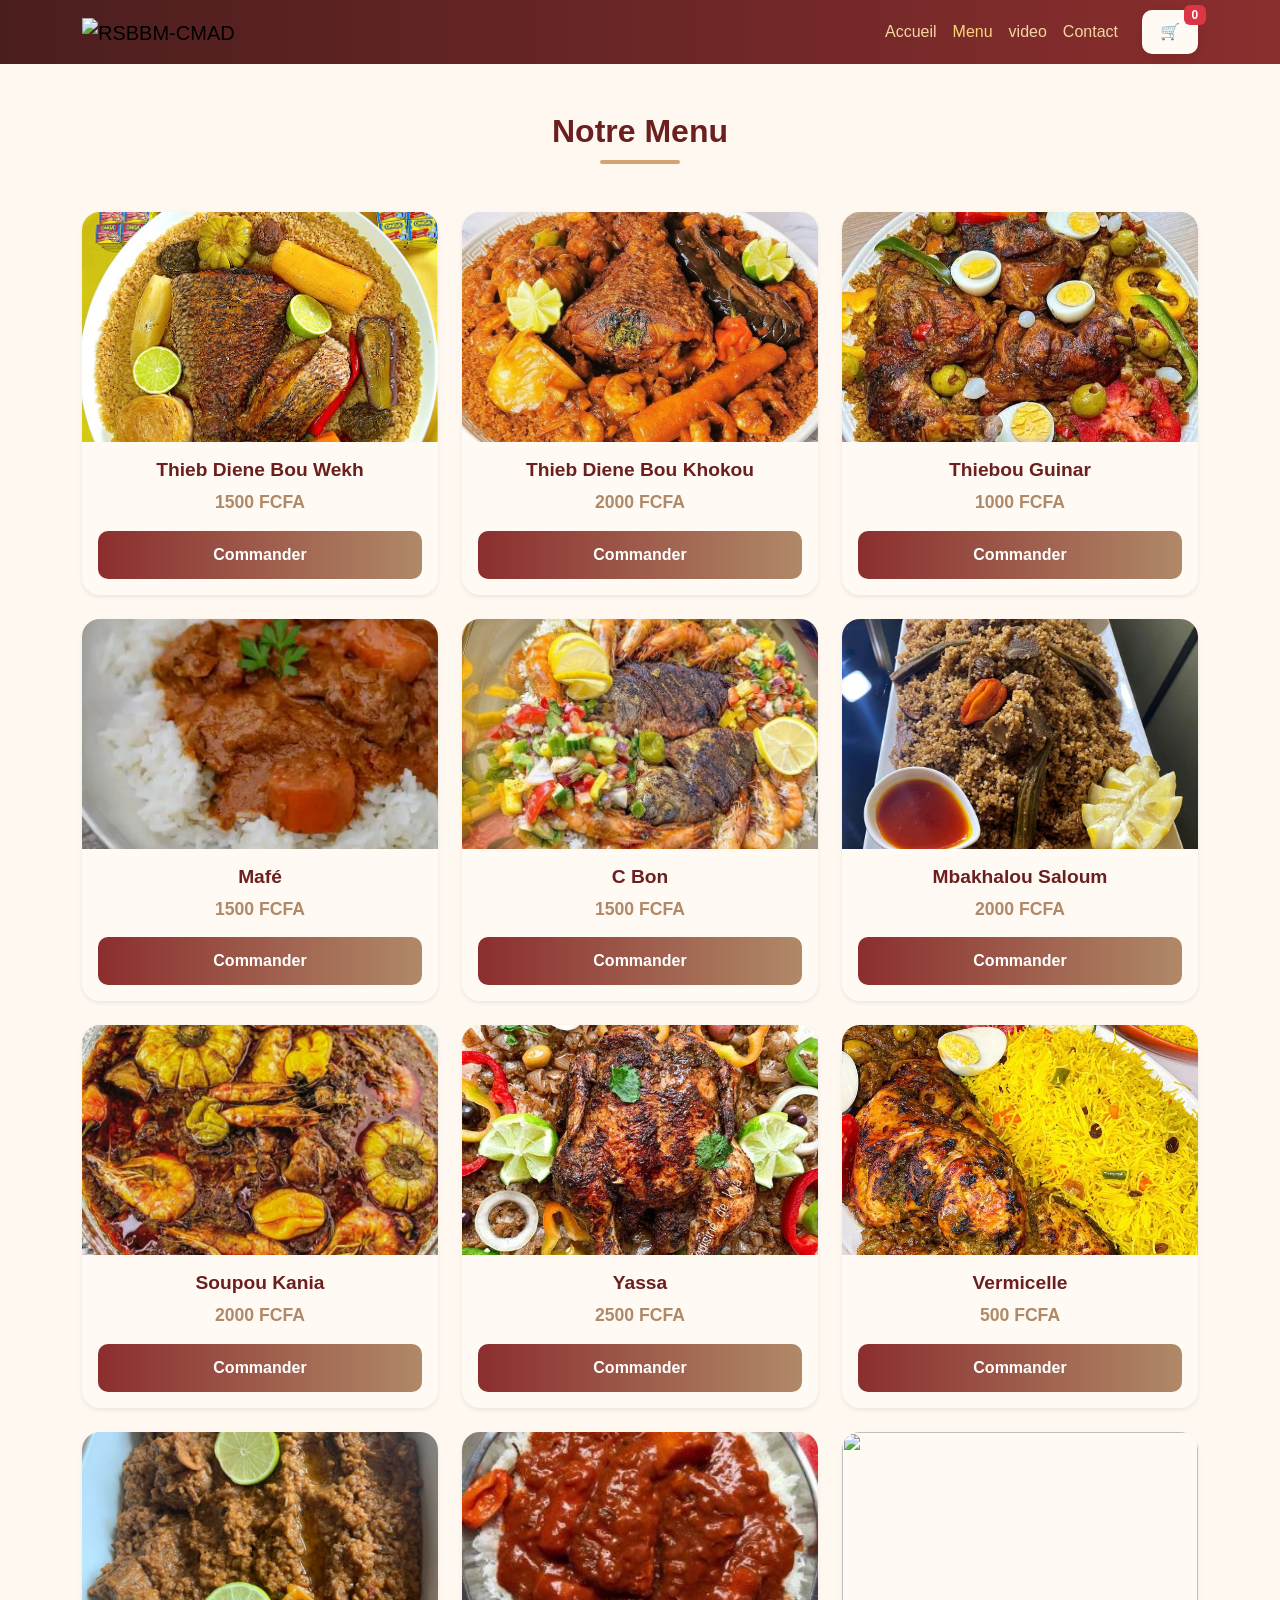
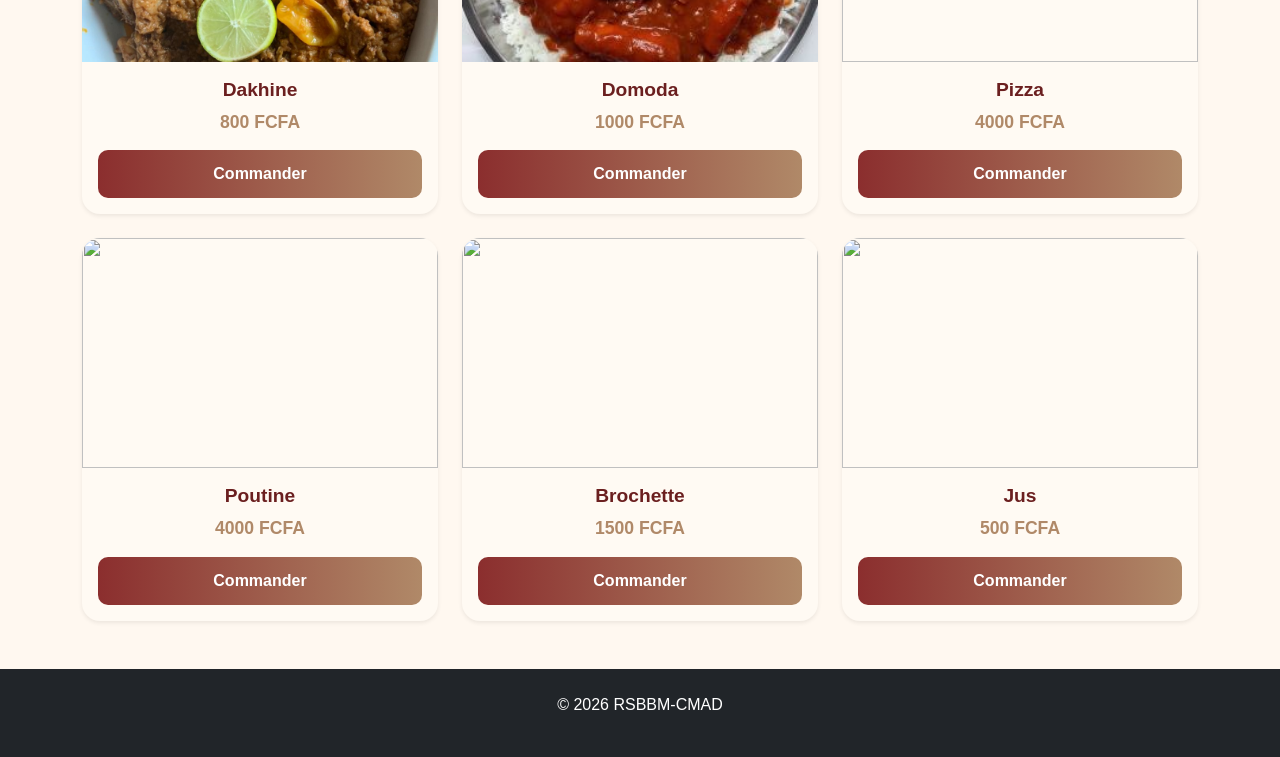
==== menu.html @ 9482bf86 "Premier commit" ====
<!DOCTYPE html>
<html lang="fr">
<head>
  <meta charset="UTF-8">
  <meta name="viewport" content="width=device-width, initial-scale=1.0">
  <title>RSBBM-CMAD</title>

  <link href="https://cdn.jsdelivr.net/npm/bootstrap@5.3.2/dist/css/bootstrap.min.css" rel="stylesheet">
  <link rel="stylesheet" href="style.css">
</head>

<body>

<!-- NAVBAR -->
<nav class="navbar navbar-expand-lg custom-navbar">
  <div class="container">

    <a class="navbar-brand" href="index.html">
      <img src="image/logo.png" alt="RSBBM-CMAD">
    </a>

    <button class="navbar-toggler bg-white" type="button" data-bs-toggle="collapse" data-bs-target="#navbarNav">
      <span class="navbar-toggler-icon"></span>
    </button>

    <div class="collapse navbar-collapse justify-content-between" id="navbarNav">

      <ul class="navbar-nav ms-auto me-3">
        <li class="nav-item"><a class="nav-link text-white" href="index.html">Accueil</a></li>
        <li class="nav-item"><a class="nav-link text-white active" href="#">Menu</a></li>
        <li class="nav-item"><a class="nav-link text-white" href="video.html">video</a></li>
        <li class="nav-item"><a class="nav-link text-white" href="contact.html">Contact</a></li>
      </ul>

      <!-- PANIER -->
      <button id="btnPanier" class="btn btn-light position-relative" onclick="togglePanier()">
        🛒
        <span id="badgePanier" class="badge bg-danger">0</span>
      </button>

      <div id="panierOverlay">
        <h5>Votre panier</h5>
        <ul id="listePanier"></ul>
        <p>Total : <span id="total">0 FCFA</span></p>
        <button class="btn btn-success w-100" onclick="commanderWhatsApp()">Commander</button>
      </div>

    </div>
  </div>
</nav>

<!-- MENU -->
<section class="menu-section py-5">
  <div class="container">
    <h2 class="text-center mb-5 fw-bold">Notre Menu</h2>

    <div class="row g-4">

      <script>
        const plats = [
          {nom:"Thieb Diene Bou Wekh", prix:1500, img:"image/image1.jpg"},
          {nom:"Thieb Diene Bou Khokou", prix:2000, img:"image/image2.jpg"},
          {nom:"Thiebou Guinar", prix:1000, img:"image/image3.jpg"},
          {nom:"Mafé", prix:1500, img:"image/image4.jpg"},
          {nom:"C Bon", prix:1500, img:"image/c bon.jpg"},
          {nom:"Mbakhalou Saloum", prix:2000, img:"image/mbakhalou saloum.jpg"},
          {nom:"Soupou Kania", prix:2000, img:"image/soupou kania.jpg"},
          {nom:"Yassa", prix:2500, img:"image/yassa.jpg"},
          {nom:"Vermicelle", prix:500, img:"image/vermisel.jpg"},
          {nom:"Dakhine", prix:800, img:"image/dakhine.jpg"},
          {nom:"Domoda", prix:1000, img:"image/domoda.jpg"},
          {nom:"Pizza", prix:4000, img:"image/pizza.jpg"},
          {nom:"Poutine", prix:4000, img:"image/poutine.jpg"},
          {nom:"Brochette", prix:1500, img:"image/brochette.jpg"},
          {nom:"Jus", prix:500, img:"image/jus.jpg"}
        ];

        document.write(plats.map(p => `
        <div class="col-md-4 col-sm-6">
          <div class="card menu-card h-100 shadow-sm">
            <img src="${p.img}" class="card-img-top">

            <div class="card-body text-center">
              <h5 class="card-title">${p.nom}</h5>
              <p class="price">${p.prix} FCFA</p>

              <button class="btn btn-success w-100"
                data-nom="${p.nom}"
                data-prix="${p.prix}"
                onclick="ajouterAuPanier(this)">
                Commander
              </button>

            </div>
          </div>
        </div>
        `).join(""));
      </script>

    </div>
  </div>
</section>

<footer class="bg-dark text-white text-center py-4">
  <p>© 2026 RSBBM-CMAD</p>
</footer>

<script src="scripte.js"></script>
<script src="https://cdn.jsdelivr.net/npm/bootstrap@5.3.2/dist/js/bootstrap.bundle.min.js"></script>

</body>
</html>
---- style.css ----
/* ===== GLOBAL ===== */
body {
  background-color: #2b0f0f;
  color: #3e2c23;
  font-family: 'Segoe UI', sans-serif;
  margin: 0;
  padding: 0;
}

/* ===== NAVBAR ===== */
.custom-navbar {
  background: linear-gradient(90deg, #4b1e1e, #8b2e2e);
  padding: 10px 0;
}

.nav-link {
  color: #f5d6a1 !important;
  transition: 0.3s;
  font-weight: 500;
}

.nav-link:hover,
.nav-link.active {
  color: #ffd27f !important;
}

.navbar-brand img {
  height: 50px;
}

/* ===== HERO ===== */
.hero {
  height: 90vh;
  display: flex;
  align-items: center;
  justify-content: center;
  text-align: center;

  background: linear-gradient(rgba(30,10,5,0.3), rgba(30,10,5,0.4)),
              url('image/ChatGPT Image 27 avr. 2026, 00_56_44.png');

  background-size: cover;
  background-position: center;
  background-repeat: no-repeat;
}

.hero h1 {
  color: #f5d6a1;
  font-size: 3rem;
  text-shadow: 2px 2px 15px rgba(0,0,0,0.8);
}

.hero h4,
.hero p {
  color: #ffffff;
}

/* ===== TITRES ===== */
h1, h2 {
  color: #6b1f1f;
  font-weight: bold;
}

/* ===== SECTION MENU ===== */
.menu-section {
  background: #fff8f0;
  min-height: 100vh;
}

.menu-section h2 {
  color: #6b1f1f;
  position: relative;
}

.menu-section h2::after {
  content: "";
  width: 80px;
  height: 4px;
  background: #d4a373;
  display: block;
  margin: 10px auto 0;
  border-radius: 10px;
}

/* ===== CARDS MENU ===== */
.menu-card {
  border: none;
  border-radius: 18px;
  background: #fffaf3;
  transition: all 0.3s ease;
  overflow: hidden;
  box-shadow: 0 8px 20px rgba(0,0,0,0.08);
}

.menu-card:hover {
  transform: translateY(-8px);
}

.menu-card img {
  height: 230px;
  object-fit: cover;
}

.card-title {
  color: #6b1f1f;
  font-weight: bold;
  font-size: 1.2rem;
}

.price {
  color: #b08968;
  font-size: 1.1rem;
  font-weight: bold;
  margin-bottom: 15px;
}

/* ===== BOUTON COMMANDER ===== */
.btn-success {
  background: linear-gradient(90deg, #8b2e2e, #b08968);
  border: none;
  border-radius: 10px;
  padding: 12px;
  font-weight: bold;
  transition: 0.3s;
}

.btn-success:hover {
  background: linear-gradient(90deg, #6b1f1f, #8b5e34);
  transform: scale(1.02);
}

/* ===== PANIER ===== */
#btnPanier {
  background: #fffaf3;
  border: none;
  color: #6b1f1f;
  font-weight: bold;
  border-radius: 10px;
  padding: 10px 18px;
  box-shadow: 0 4px 12px rgba(0,0,0,0.1);
}

#badgePanier {
  font-size: 0.75rem;
  position: absolute;
  top: -5px;
  right: -8px;
}

#panierOverlay {
  position: fixed;
  top: 90px;
  right: 20px;
  width: 320px;
  background: #fffaf3;
  border-radius: 15px;
  padding: 20px;
  box-shadow: 0 15px 40px rgba(0,0,0,0.15);
  z-index: 999;
  display: none;
}

#panierOverlay h5 {
  color: #6b1f1f;
  font-weight: bold;
  margin-bottom: 15px;
}

#listePanier {
  padding-left: 20px;
  max-height: 250px;
  overflow-y: auto;
}

#listePanier li {
  margin-bottom: 10px;
  color: #5a3b2e;
}

#total {
  font-weight: bold;
  color: #8b2e2e;
  font-size: 1.1rem;
}

/* ===== BOUTON HERO ===== */
.btn-light {
  background-color: #d4a373;
  border: none;
  color: white;
  padding: 12px 24px;
  border-radius: 10px;
  transition: 0.3s;
  font-weight: bold;
}

.btn-light:hover {
  background-color: #b08968;
}

/* ===== FOOTER ===== */
footer {
  background: #2b0f0f;
  color: #f5d6a1;
  text-align: center;
  padding: 20px;
  margin-top: 0;
}

/* ===== RESPONSIVE ===== */
@media (max-width: 768px) {
  .hero h1 {
    font-size: 2rem;
  }

  .hero {
    height: 70vh;
    padding: 20px;
  }

  .menu-card img {
    height: 180px;
  }

  #panierOverlay {
    width: 90%;
    right: 5%;
    top: 80px;
  }
}


/* ===== SECTION VIDEOS ===== */
.video-section {
  background: #fff8f0;
  min-height: 100vh;
  padding: 60px 0;
}

.video-section h2 {
  color: #6b1f1f;
  position: relative;
}

.video-section h2::after {
  content: "";
  width: 80px;
  height: 4px;
  background: #d4a373;
  display: block;
  margin: 10px auto 0;
  border-radius: 10px;
}

/* ===== VIDEO CARD ===== */
.video-card {
  background: #fffaf3;
  border-radius: 18px;
  overflow: hidden;
  padding: 15px;
  text-align: center;
  box-shadow: 0 8px 20px rgba(0,0,0,0.08);
  transition: 0.3s;
  height: 100%;
}

.video-card:hover {
  transform: translateY(-8px);
}

.video-card video {
  width: 100%;
  height: 420px;
  object-fit: cover;
  border-radius: 15px;
  cursor: pointer;
}

.video-card h5 {
  margin-top: 15px;
  color: #6b1f1f;
  font-weight: bold;
  font-size: 1.1rem;
}

/* ===== RESPONSIVE TABLETTE ===== */
@media (max-width: 992px) {
  .video-card video {
    height: 350px;
  }
}

/* ===== RESPONSIVE MOBILE ===== */
@media (max-width: 768px) {
  .video-section {
    padding: 40px 0;
  }

  .video-section h2 {
    font-size: 1.8rem;
  }

  .video-card {
    padding: 12px;
  }

  .video-card video {
    height: 300px;
    border-radius: 12px;
  }

  .video-card h5 {
    font-size: 1rem;
  }
}

/* ===== PETIT MOBILE ===== */
@media (max-width: 480px) {
  .video-section h2 {
    font-size: 1.5rem;
  }

  .video-card video {
    height: 240px;
  }

  .video-card h5 {
    font-size: 0.95rem;
  }
}
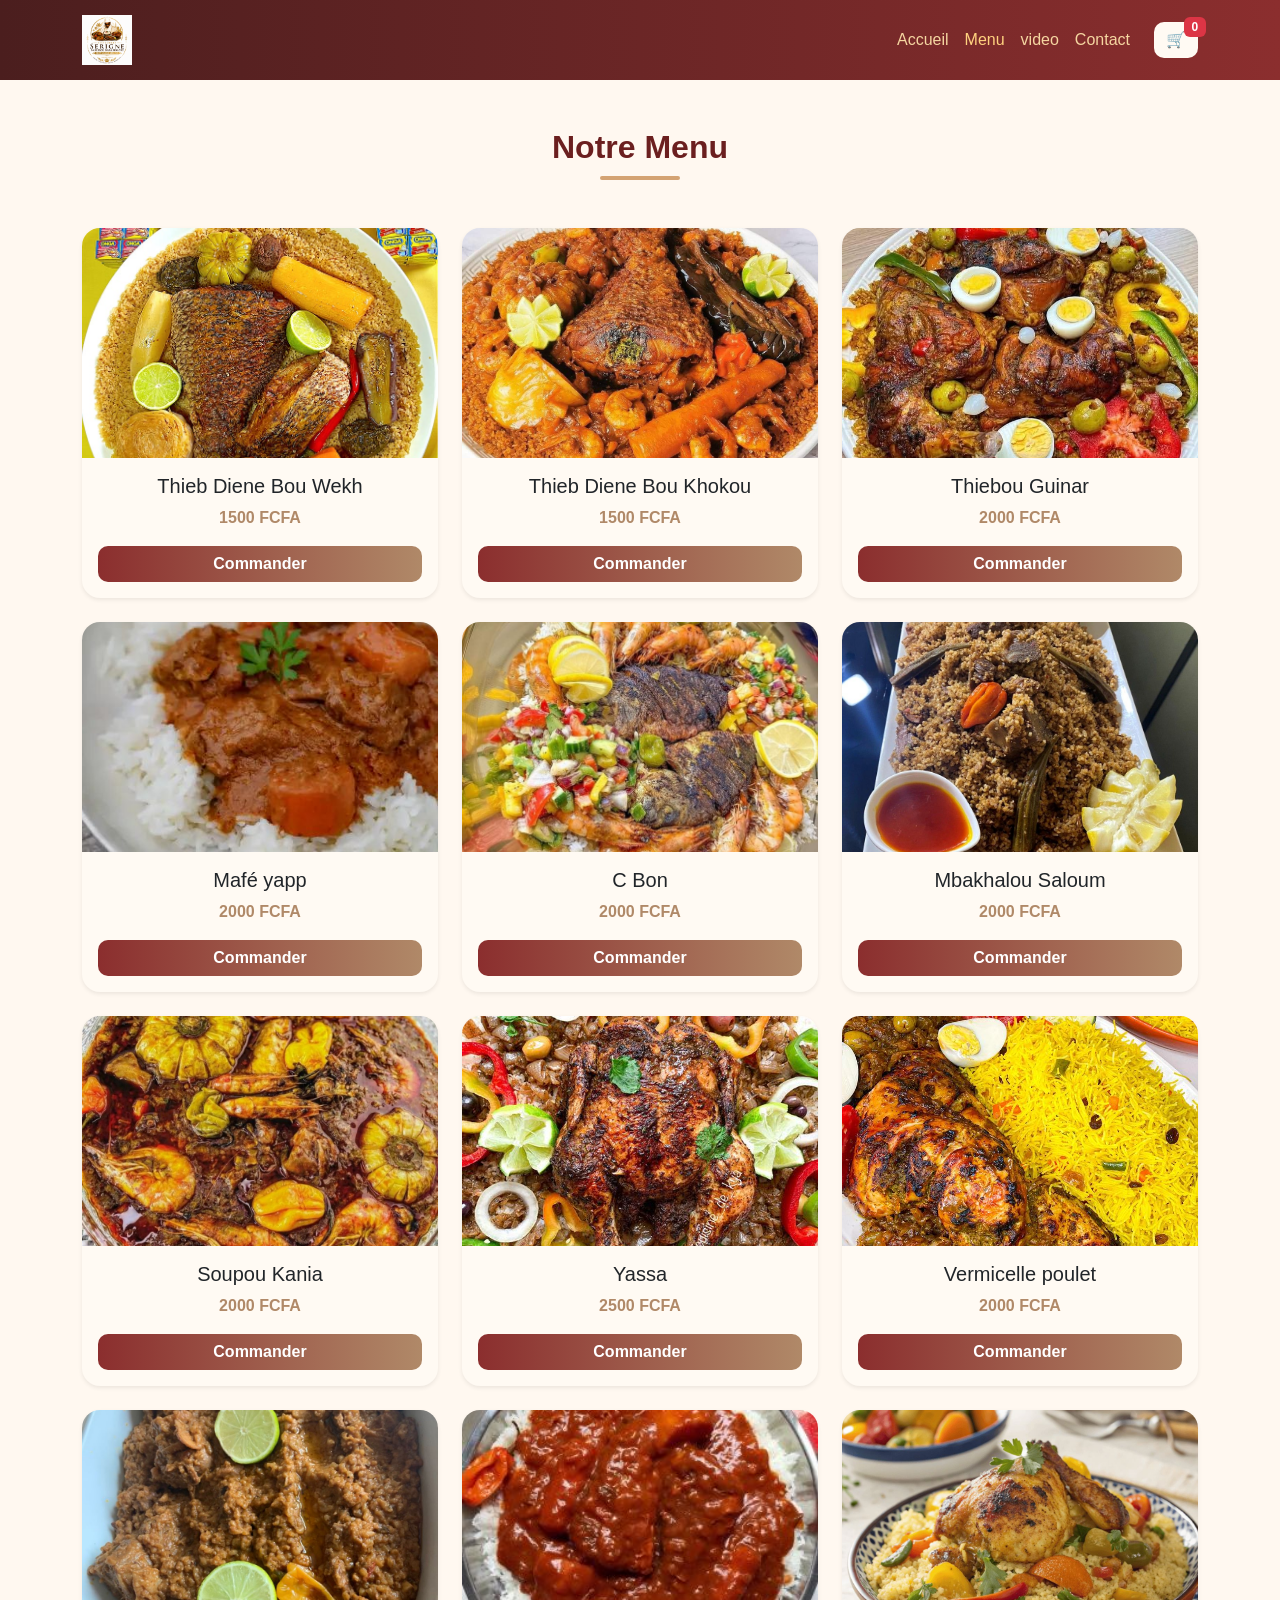
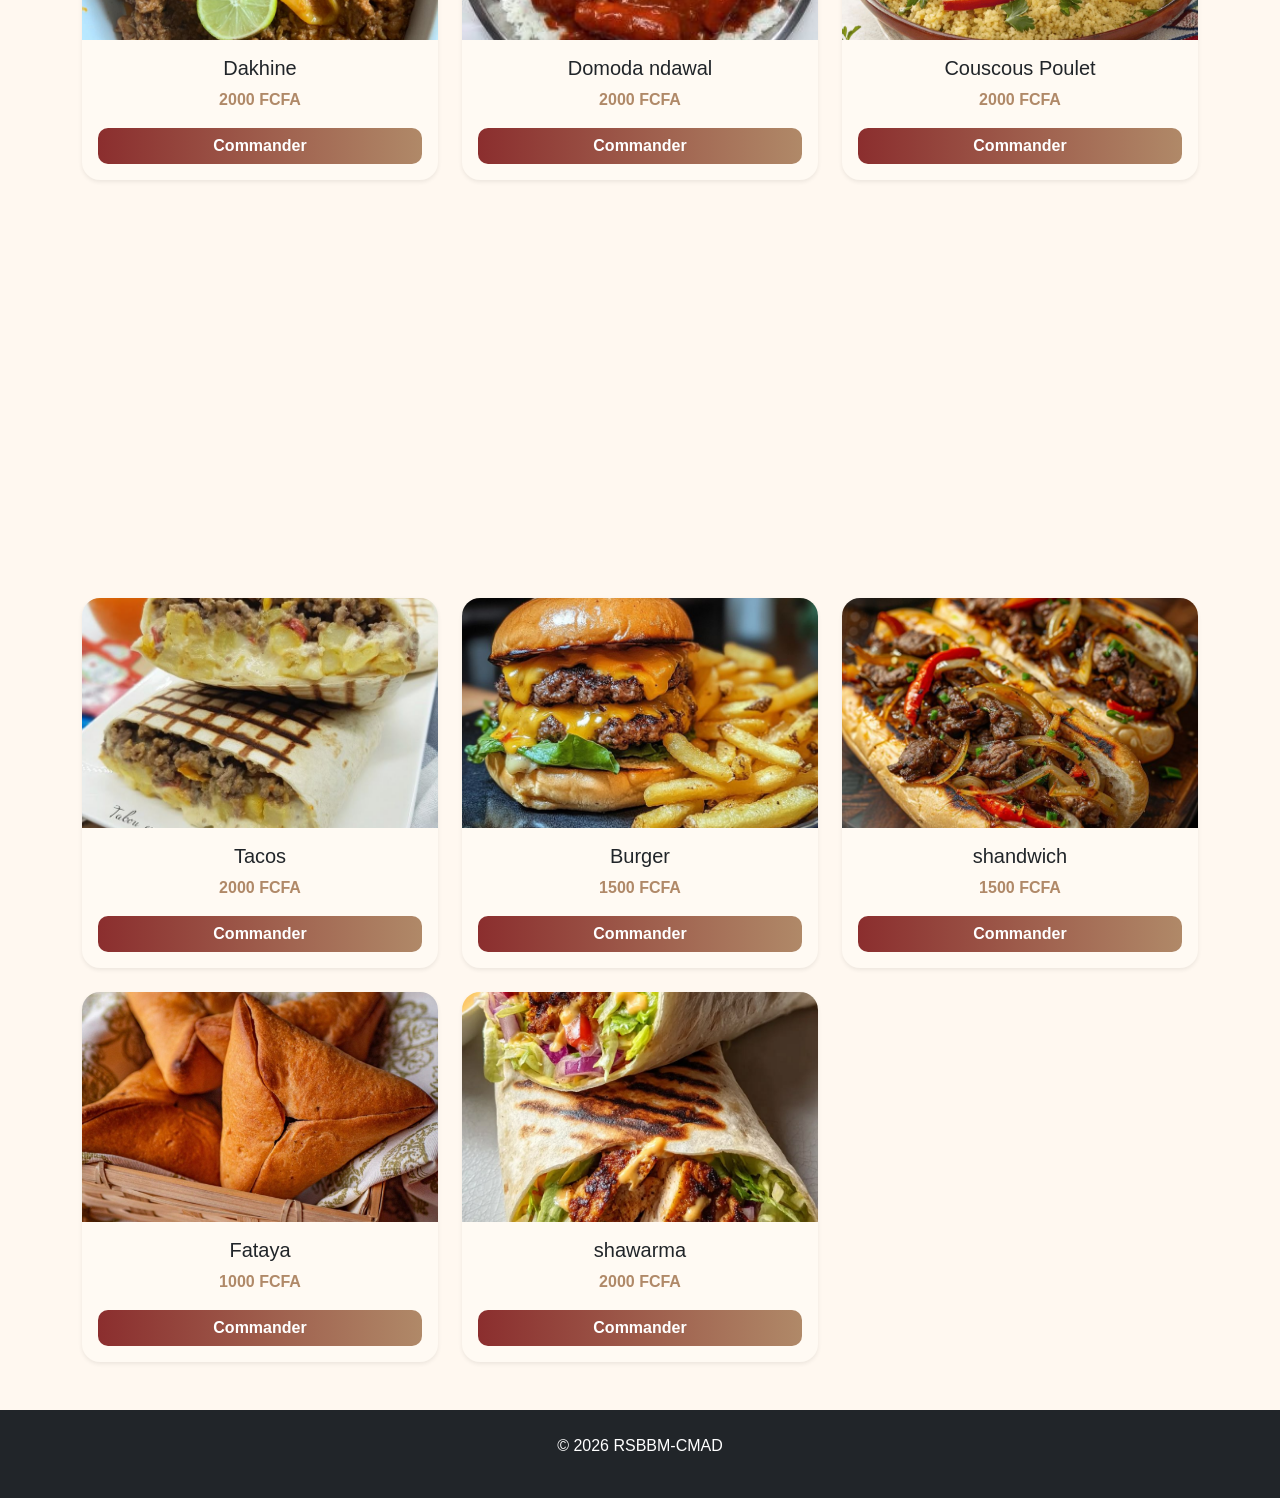
==== commit f0bf953f: "Ajout de nouvelle modification sur le site" ====
--- a/menu.html
+++ b/menu.html
@@ -59,20 +59,25 @@
       <script>
         const plats = [
           {nom:"Thieb Diene Bou Wekh", prix:1500, img:"image/image1.jpg"},
-          {nom:"Thieb Diene Bou Khokou", prix:2000, img:"image/image2.jpg"},
-          {nom:"Thiebou Guinar", prix:1000, img:"image/image3.jpg"},
-          {nom:"Mafé", prix:1500, img:"image/image4.jpg"},
-          {nom:"C Bon", prix:1500, img:"image/c bon.jpg"},
+          {nom:"Thieb Diene Bou Khokou", prix:1500, img:"image/image2.jpg"},
+          {nom:"Thiebou Guinar", prix:2000, img:"image/image3.jpg"},
+          {nom:"Mafé yapp", prix:2000, img:"image/image4.jpg"},
+          {nom:"C Bon", prix:2000, img:"image/c bon.jpg"},
           {nom:"Mbakhalou Saloum", prix:2000, img:"image/mbakhalou saloum.jpg"},
           {nom:"Soupou Kania", prix:2000, img:"image/soupou kania.jpg"},
           {nom:"Yassa", prix:2500, img:"image/yassa.jpg"},
-          {nom:"Vermicelle", prix:500, img:"image/vermisel.jpg"},
-          {nom:"Dakhine", prix:800, img:"image/dakhine.jpg"},
-          {nom:"Domoda", prix:1000, img:"image/domoda.jpg"},
-          {nom:"Pizza", prix:4000, img:"image/pizza.jpg"},
-          {nom:"Poutine", prix:4000, img:"image/poutine.jpg"},
-          {nom:"Brochette", prix:1500, img:"image/brochette.jpg"},
-          {nom:"Jus", prix:500, img:"image/jus.jpg"}
+          {nom:"Vermicelle poulet", prix:2000, img:"image/vermisel.jpg"},
+          {nom:"Dakhine", prix:2000, img:"image/dakhine.jpg"},
+          {nom:"Domoda ndawal", prix:2000, img:"image/domoda.jpg"},
+          {nom:"Couscous Poulet", prix:2000, img:"image/couscous poulet.jpg"},
+          {nom:"Poulet entier", prix:8000, img:"image/poulet.jpg"},
+          {nom:"Potion Poulet", prix:2000, img:"image/portionp.jpg"},
+          {nom:"Firire poisson", prix:2000, img:"image/firirep.jpg"},
+          {nom:"Tacos", prix:2000, img:"image/tacos.jpg"},
+          {nom:"Burger", prix:1500, img:"image/burger.jpg"},
+          {nom:"shandwich", prix:1500, img:"image/sandwich.jpg"},
+          {nom:"Fataya", prix:1000, img:"image/fataya.jpg"},
+          {nom:"shawarma", prix:2000, img:"image/shawarma.jpg"},
         ];
 
         document.write(plats.map(p => `
--- a/style.css
+++ b/style.css
@@ -41,7 +41,6 @@
 
   background-size: cover;
   background-position: center;
-  background-repeat: no-repeat;
 }
 
 .hero h1 {
@@ -50,26 +49,16 @@
   text-shadow: 2px 2px 15px rgba(0,0,0,0.8);
 }
 
-.hero h4,
-.hero p {
-  color: #ffffff;
-}
-
 /* ===== TITRES ===== */
 h1, h2 {
   color: #6b1f1f;
   font-weight: bold;
 }
 
-/* ===== SECTION MENU ===== */
+/* ===== MENU ===== */
 .menu-section {
   background: #fff8f0;
-  min-height: 100vh;
-}
-
-.menu-section h2 {
-  color: #6b1f1f;
-  position: relative;
+  padding: 60px 0;
 }
 
 .menu-section h2::after {
@@ -78,7 +67,7 @@
   height: 4px;
   background: #d4a373;
   display: block;
-  margin: 10px auto 0;
+  margin: 10px auto;
   border-radius: 10px;
 }
 
@@ -87,13 +76,21 @@
   border: none;
   border-radius: 18px;
   background: #fffaf3;
-  transition: all 0.3s ease;
+  transition: all 0.4s ease;
   overflow: hidden;
   box-shadow: 0 8px 20px rgba(0,0,0,0.08);
+
+  opacity: 0;
+  transform: translateY(30px);
+}
+
+.menu-card.visible {
+  opacity: 1;
+  transform: translateY(0);
 }
 
 .menu-card:hover {
-  transform: translateY(-8px);
+  transform: translateY(-10px);
 }
 
 .menu-card img {
@@ -101,17 +98,10 @@
   object-fit: cover;
 }
 
-.card-title {
-  color: #6b1f1f;
-  font-weight: bold;
-  font-size: 1.2rem;
-}
-
+/* ===== PRIX ===== */
 .price {
   color: #b08968;
-  font-size: 1.1rem;
-  font-weight: bold;
-  margin-bottom: 15px;
+  font-weight: bold;
 }
 
 /* ===== BOUTON COMMANDER ===== */
@@ -119,14 +109,12 @@
   background: linear-gradient(90deg, #8b2e2e, #b08968);
   border: none;
   border-radius: 10px;
-  padding: 12px;
   font-weight: bold;
   transition: 0.3s;
 }
 
 .btn-success:hover {
-  background: linear-gradient(90deg, #6b1f1f, #8b5e34);
-  transform: scale(1.02);
+  transform: scale(1.05);
 }
 
 /* ===== PANIER ===== */
@@ -136,17 +124,15 @@
   color: #6b1f1f;
   font-weight: bold;
   border-radius: 10px;
-  padding: 10px 18px;
-  box-shadow: 0 4px 12px rgba(0,0,0,0.1);
 }
 
 #badgePanier {
-  font-size: 0.75rem;
   position: absolute;
   top: -5px;
   right: -8px;
 }
 
+/* ===== PANIER OVERLAY ===== */
 #panierOverlay {
   position: fixed;
   top: 90px;
@@ -157,45 +143,34 @@
   padding: 20px;
   box-shadow: 0 15px 40px rgba(0,0,0,0.15);
   z-index: 999;
+
   display: none;
-}
-
-#panierOverlay h5 {
-  color: #6b1f1f;
-  font-weight: bold;
-  margin-bottom: 15px;
-}
-
-#listePanier {
-  padding-left: 20px;
-  max-height: 250px;
-  overflow-y: auto;
-}
-
-#listePanier li {
-  margin-bottom: 10px;
-  color: #5a3b2e;
-}
-
-#total {
-  font-weight: bold;
-  color: #8b2e2e;
-  font-size: 1.1rem;
-}
-
-/* ===== BOUTON HERO ===== */
-.btn-light {
-  background-color: #d4a373;
-  border: none;
-  color: white;
-  padding: 12px 24px;
-  border-radius: 10px;
-  transition: 0.3s;
-  font-weight: bold;
-}
-
-.btn-light:hover {
-  background-color: #b08968;
+  transition: 0.3s;
+}
+
+#panierOverlay.show {
+  display: block;
+}
+
+/* ===== PANIER ITEM ===== */
+.panier-item {
+  display:flex;
+  justify-content:space-between;
+  align-items:center;
+  margin-bottom:10px;
+  padding:10px;
+  background:#fff;
+  border-radius:10px;
+}
+
+/* ===== BOUTON SUPPRIMER ===== */
+.panier-item button {
+  background:#8b2e2e;
+  color:white;
+  border:none;
+  width:35px;
+  height:35px;
+  border-radius:8px;
 }
 
 /* ===== FOOTER ===== */
@@ -204,7 +179,6 @@
   color: #f5d6a1;
   text-align: center;
   padding: 20px;
-  margin-top: 0;
 }
 
 /* ===== RESPONSIVE ===== */
@@ -213,11 +187,6 @@
     font-size: 2rem;
   }
 
-  .hero {
-    height: 70vh;
-    padding: 20px;
-  }
-
   .menu-card img {
     height: 180px;
   }
@@ -225,106 +194,42 @@
   #panierOverlay {
     width: 90%;
     right: 5%;
-    top: 80px;
   }
 }
 
-
-/* ===== SECTION VIDEOS ===== */
-.video-section {
-  background: #fff8f0;
-  min-height: 100vh;
-  padding: 60px 0;
-}
-
-.video-section h2 {
-  color: #6b1f1f;
-  position: relative;
-}
-
-.video-section h2::after {
-  content: "";
-  width: 80px;
-  height: 4px;
-  background: #d4a373;
+/* bouton ajouté */
+.btn-added {
+  background: #2ecc71 !important;
+  transform: scale(1.05);
+}
+
+/* animation panier */
+.bounce {
+  transform: scale(1.2);
+  transition: 0.3s;
+}
+
+/* panier animation */
+#panierOverlay {
+  transition: 0.3s ease;
+  transform: translateX(20px);
+  opacity: 0;
+  display: none;
+}
+
+#panierOverlay.show {
   display: block;
-  margin: 10px auto 0;
-  border-radius: 10px;
-}
-
-/* ===== VIDEO CARD ===== */
-.video-card {
-  background: #fffaf3;
-  border-radius: 18px;
-  overflow: hidden;
-  padding: 15px;
-  text-align: center;
-  box-shadow: 0 8px 20px rgba(0,0,0,0.08);
-  transition: 0.3s;
-  height: 100%;
-}
-
-.video-card:hover {
-  transform: translateY(-8px);
-}
-
-.video-card video {
-  width: 100%;
-  height: 420px;
-  object-fit: cover;
-  border-radius: 15px;
-  cursor: pointer;
-}
-
-.video-card h5 {
-  margin-top: 15px;
-  color: #6b1f1f;
-  font-weight: bold;
-  font-size: 1.1rem;
-}
-
-/* ===== RESPONSIVE TABLETTE ===== */
-@media (max-width: 992px) {
-  .video-card video {
-    height: 350px;
-  }
-}
-
-/* ===== RESPONSIVE MOBILE ===== */
-@media (max-width: 768px) {
-  .video-section {
-    padding: 40px 0;
-  }
-
-  .video-section h2 {
-    font-size: 1.8rem;
-  }
-
-  .video-card {
-    padding: 12px;
-  }
-
-  .video-card video {
-    height: 300px;
-    border-radius: 12px;
-  }
-
-  .video-card h5 {
-    font-size: 1rem;
-  }
-}
-
-/* ===== PETIT MOBILE ===== */
-@media (max-width: 480px) {
-  .video-section h2 {
-    font-size: 1.5rem;
-  }
-
-  .video-card video {
-    height: 240px;
-  }
-
-  .video-card h5 {
-    font-size: 0.95rem;
-  }
+  transform: translateX(0);
+  opacity: 1;
+}
+
+/* panier item */
+.panier-item {
+  display:flex;
+  justify-content:space-between;
+  align-items:center;
+  margin-bottom:10px;
+  padding:10px;
+  background:#fff;
+  border-radius:10px;
 }
